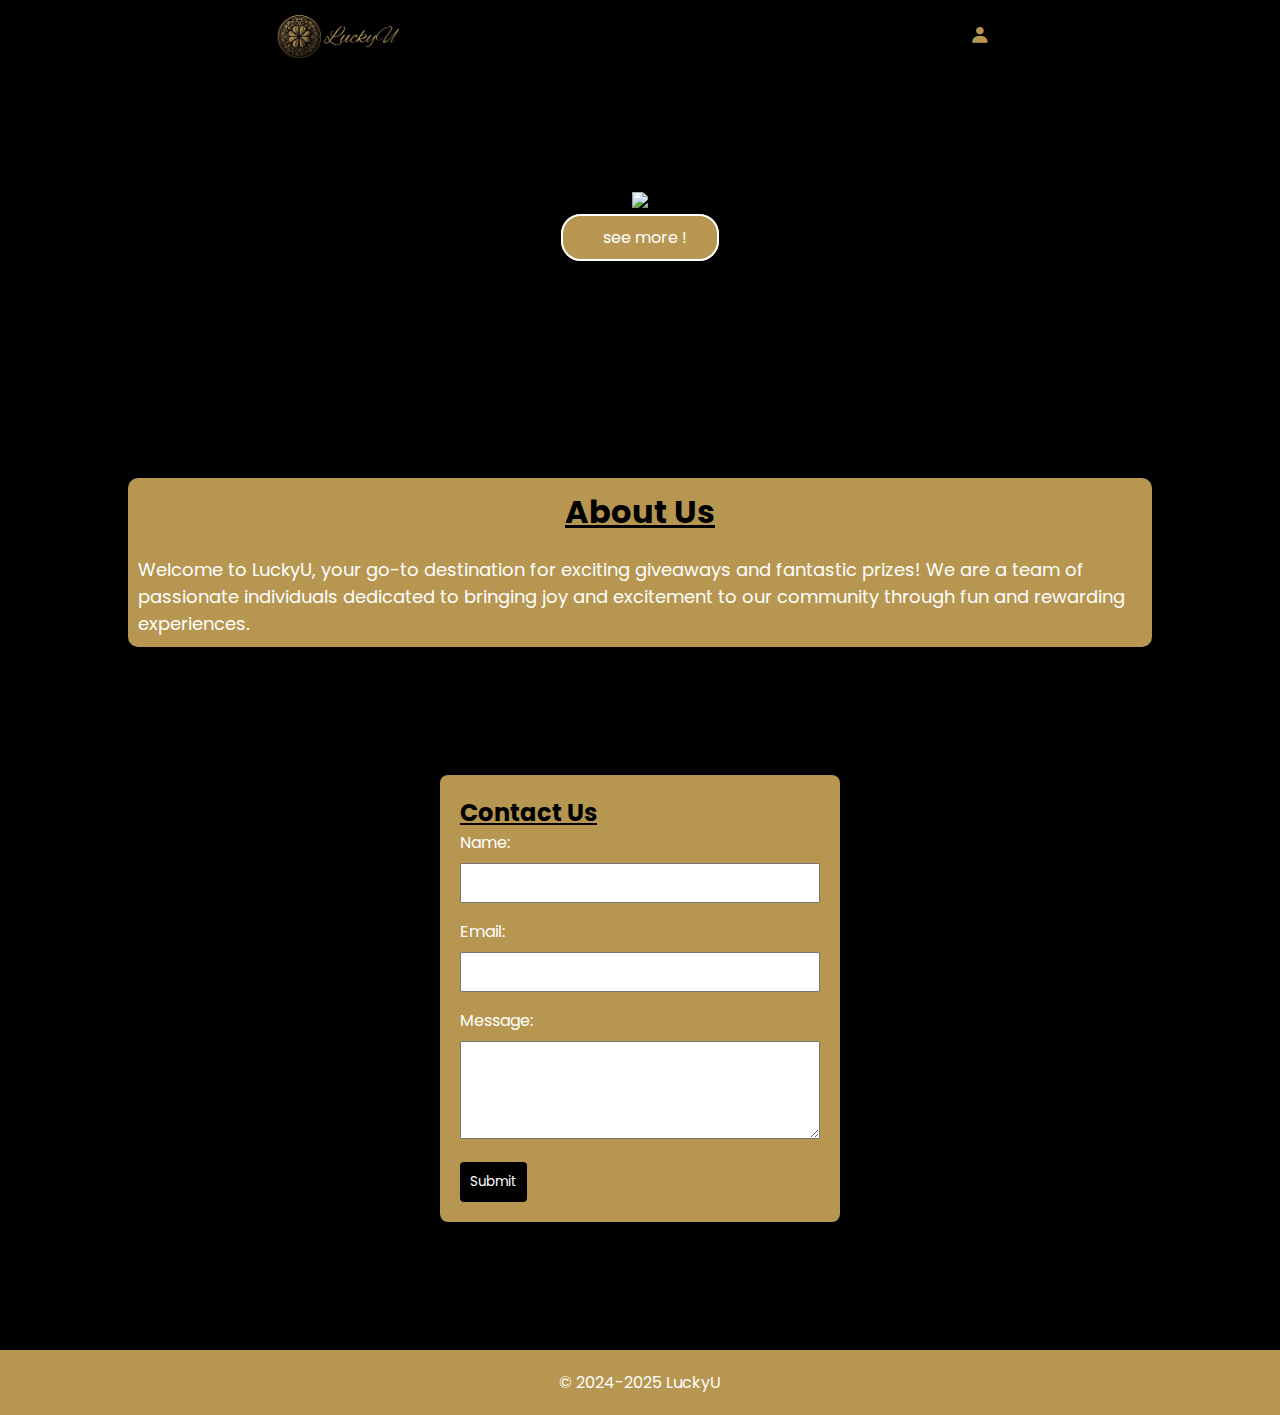
==== index.html @ d43349b8 "Update index.html" ====
<!DOCTYPE html>
<html lang="en">
<head>
    <meta charset="UTF-8">
    <meta name="viewport" content="width=device-width, initial-scale=1.0">
    <link href='https://unpkg.com/boxicons@2.1.4/css/boxicons.min.css' rel='stylesheet'>
    <link rel="stylesheet" href="style.css">
    <script src="main.js"></script>
    <script async src="https://pagead2.googlesyndication.com/pagead/js/adsbygoogle.js?client=ca-pub-5573003076509926"
     crossorigin="anonymous"></script>
    <title>LuckeyU</title>
</head>
<body>
    <header>
        <a href="index.html"><img src="luckyu-logo.png"></a>
        
        <div class="icons">
            <a href="#"><i class='bx bxs-user'></i></a>
        </div>
    </header>
    <main class="home-page">
        <section class="sec1"> 
            <img src="img/luckeyu-main.png">
            <p><a href="giveaways.html" class="main-btn" target="_blank">see more !</a></p>
        </section>
        
        <section class="about">
            <div>
                <h2>About Us</h2>
                    <p>
                        Welcome to LuckyU, your go-to destination for exciting giveaways and fantastic prizes! We are a team of passionate individuals dedicated to bringing joy and excitement to our community through fun and rewarding experiences.
                    </p>
            </div>
        </section>
        
        <section class="contact">
            
            <form id="contactForm" onsubmit="emailSend(); reset(); return false;">
                <h2>Contact Us</h2>
                <label for="name">Name:</label>
                <input type="text" id="name" name="name" required>
        
                <label for="email">Email:</label>
                <input type="email" id="email" name="email" required>
        
                <label for="message">Message:</label>
                <textarea id="message" name="message" rows="4" required></textarea>
        
                <button type="submit">Submit</button>
            </form>
            <script src="https://smtpjs.com/v3/smtp.js"></script>
            <script>
                function emailSend(){
                        var name = document.getElementById('name').value;
                        var email = document.getElementById('email').value;
                        var phone = document.getElementById('message').value;
                        

                        var messageBody = "name: \t\t" + name +
                        "<br/> email:\t\t" + email +
                        "<br/> message:\t\t" + message ;

                    Email.send({
                        Host : "smtp.elasticemail.com",
                        Username : "ouahmanemadani189@gmail.com",
                        Password : "504B6E9E85B3D01F27DA15992F0F7E5FD439",
                        To : 'luckeyu.online@gmail.com',
                        From : "ouahmanemadani189@gmail.com",
                        Subject : "This is the subject",
                        Body : "New user is here <br/>" + messageBody ,
                    }).then(
                    message => alert("contact form has been sent succesfully")
                    );
                    }
            </script>
        </section>

    </main>
    <footer>
        <p>&copy; 2024-2025 LuckyU</p>
    </footer>
</body>
</html>
---- style.css ----
@import url('https://fonts.googleapis.com/css2?family=Poppins:ital,wght@0,100;0,200;0,300;0,400;0,500;0,600;0,700;0,800;0,900;1,100;1,200;1,300;1,400;1,500;1,600;1,700;1,800;1,900&display=swap');

*{
    font-family: 'Poppins', sans-serif;
    margin: 0;
    padding: 0;
    box-sizing: border-box;
    list-style: none;
    text-decoration: none;
}
body{
    background-color: black;
    color: #fff;
}
header{
    justify-content: space-around;
    display: flex;
    width: 100%;
    background-color: #000;
}
header img{
    width: 150px;
}
.icons i{
    color: white;
    font-size: 20px;
    padding: 25px;
    color: #B69650;
}
/*section 1*/
.sec1{
    align-items: center;
    text-align: center;
    margin: 0;
    padding-top: 100px;
    padding-bottom: 100px;
}
.sec1 img{
    width: 80%;
    padding: 10px;
}
.main-btn{
    background-color: #B69650;
    border: 2px solid white;
    padding-left: 40px;
    padding-right: 30px;
    padding-top: 10px;
    padding-bottom: 10px;
    border-radius: 20px;
    color: white;
}
.main-btn:hover{
    color: #B69650;
    background-color: white;
    border-color: #B69650;
}
/*section 2*/
.sec2{
    align-items: center;
    text-align: center;
    margin: 10%;
    background-color: #B69650;
    border-radius: 20px;
    padding: 20px;
}
.sec2 span{
    background-color: white;
    color: #000;
    padding: 20px;
}
.time{
   display: flex;
    justify-content: center;
    flex-wrap: wrap;
    margin-top: 20px;
}
.time-chrono{
    color: #B69650;
    
    margin: 2px;
    border-radius: 10px;
}
/*footer */
footer{
    text-align: center;
    width: 100%;
    background-color: #B69650;
    padding: 20px;
    align-items: center;
}
/*join section */
.join{
    padding: 10%;
    padding-top: 10px;
    width: 100%;
    justify-content: center;
    align-items: center;
    text-align: center;
    height: 90vh;
}
.join h1{
    color: #B69650;
    text-decoration: underline;
    padding-top: 100px;
}
.join form{
    background-color: #B69650;
    padding: 20px;
    border-radius: 10px;
}
.join input{
    width: 100%;
    padding: 8px;
    margin-bottom: 16px;
    box-sizing: border-box;
    border: 1px solid #ccc;
    border-radius: 4px;
}
.join button{
    background-color: #000;
    color: #B69650;
    padding: 10px 15px;
      border: none;
      border-radius: 4px;
      cursor: pointer;
}
/*about us secftion */
.about{
    display: flex;
    justify-content: center;
    align-items: center;
    margin: 10%;
    background-color: #B69650;
    border-radius: 10px;
    width: 80%;
}
.about h2{
    text-decoration: underline;
    color: #000;
    padding: 10px;
    font-size: 2rem;
    text-align: center;
}
.about p{
    font-size: 18px;
    padding: 10px;
}
/*contact*/
.contact{
    display: flex;
    justify-content: center;
    align-items: center;
    margin: 10%;
}
.contact form {
    width: 400px;
    padding: 20px;
    box-shadow: 0 0 10px rgba(0, 0, 0, 0.1);
    border-radius: 8px;
    background-color: #B69650;
}
.contact form h2{
    color: #000;
    text-decoration: underline;
}
.contact form label {
    display: block;
    margin-bottom: 8px;
}

.contact form  input, textarea {
    width: 100%;
    padding: 8px;
    margin-bottom: 16px;
    box-sizing: border-box;
}

.contact form  button {
    background-color: #000;
    color: #fff;
    border: none;
    padding: 10px;
    cursor: pointer;
    border-radius: 4px;
}

.contact form  button:hover {
    background-color: #fff;
    border: 3PX solid #000;
    color: #000;
}
/*giveaways page*/
.cards{
    display: flex;
    justify-content: center;
    flex-wrap: wrap;
    margin-top: 20px;
    align-items: center;
    height: 100vh;
    width: 100%;
}
.card{
    background-color: #B69650;
    border-radius: 10px;
    padding: 10px;
}
.card img{
    width: 200px;
    height: auto;
    border-radius: 10px;
    margin: 10px;
}
.card h2{
    text-decoration: underline;
}
.card p{
    text-align: center;
    padding: 10px;
    margin: 10px;
}
.card a{
    color: #fff;
    background-color: #000;
    padding: 10px 20px;
    border-radius: 8PX;
    text-decoration: underline;
}
.card a:hover{
    color: #000;
    background-color: #fff;
}
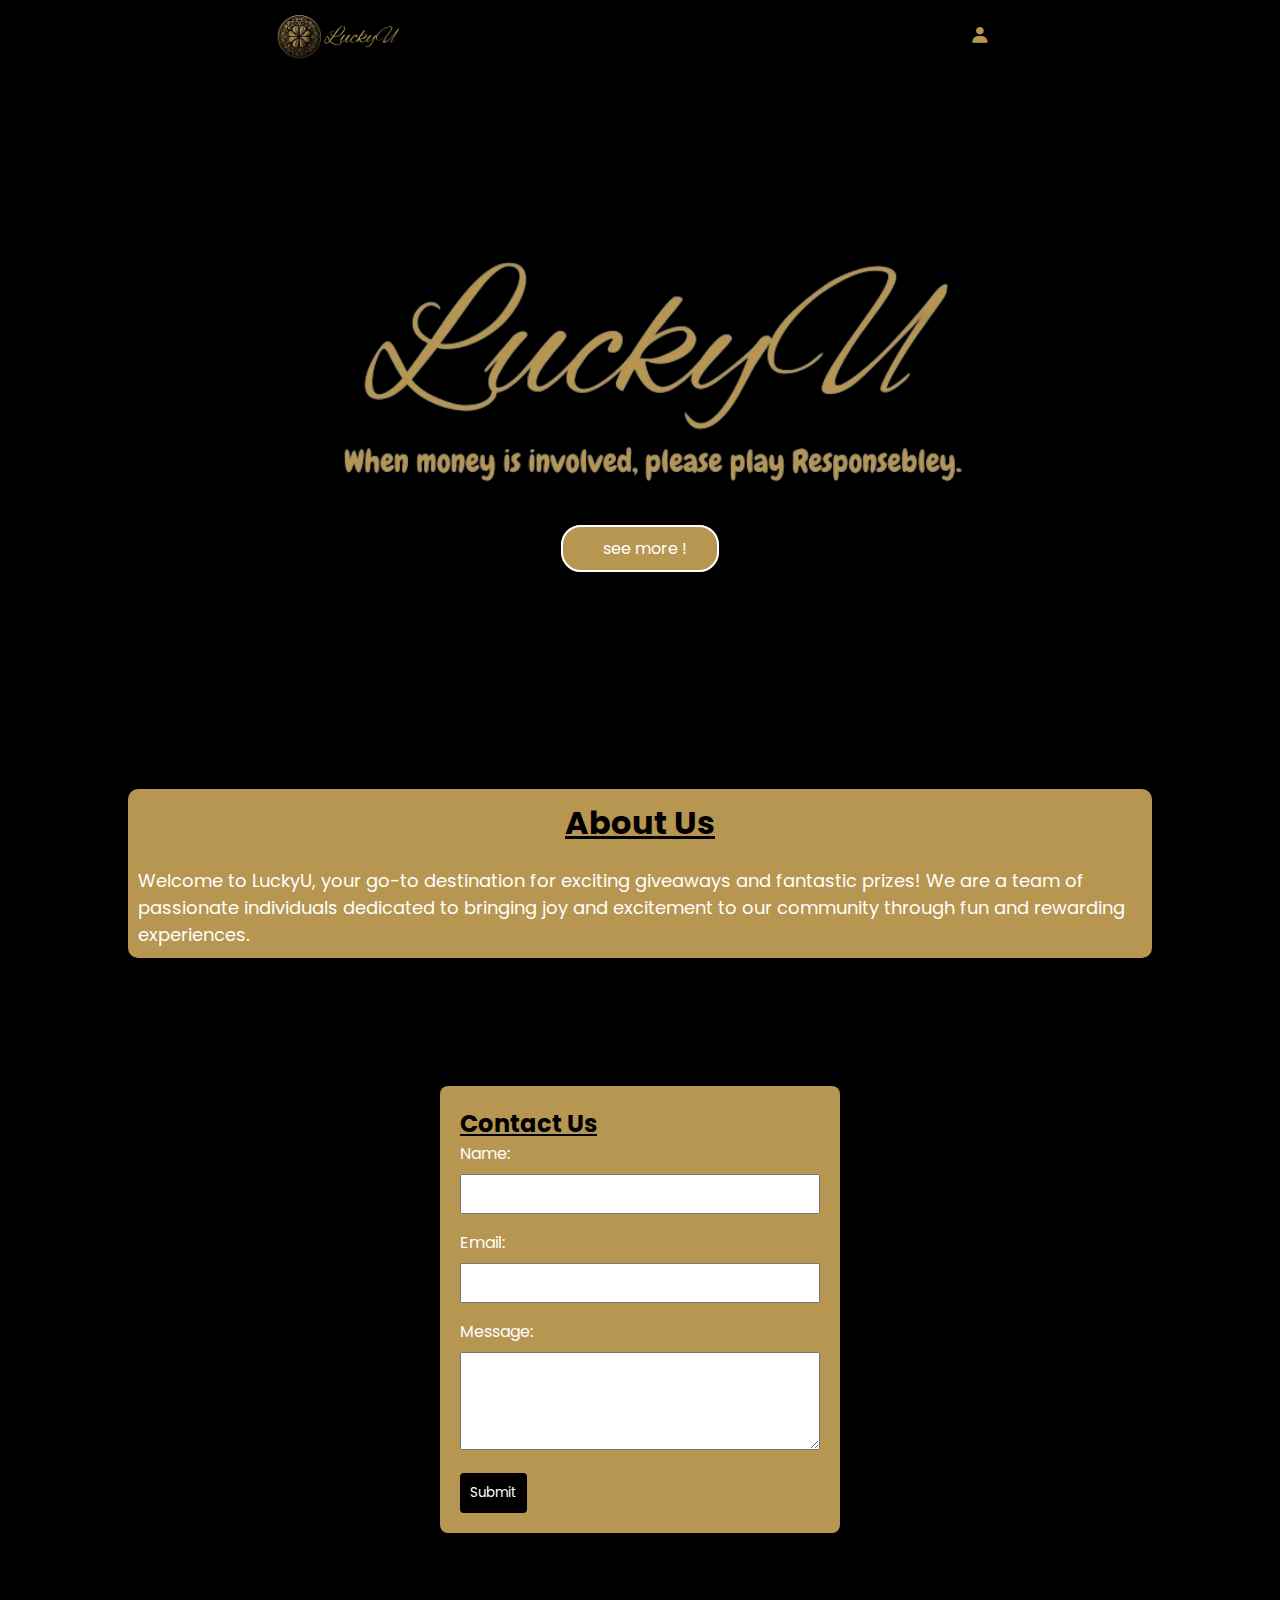
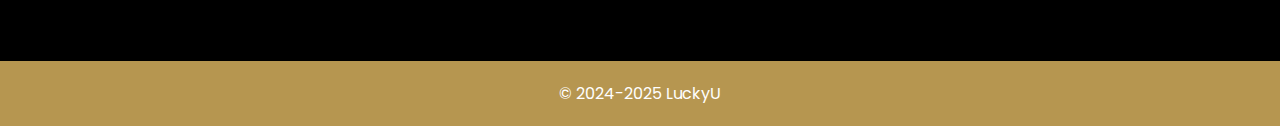
==== commit b231f303: "Update index.html" ====
--- a/index.html
+++ b/index.html
@@ -20,7 +20,7 @@
     </header>
     <main class="home-page">
         <section class="sec1"> 
-            <img src="img/luckeyu-main.png">
+            <img src="luckeyu-main.png">
             <p><a href="giveaways.html" class="main-btn" target="_blank">see more !</a></p>
         </section>
         
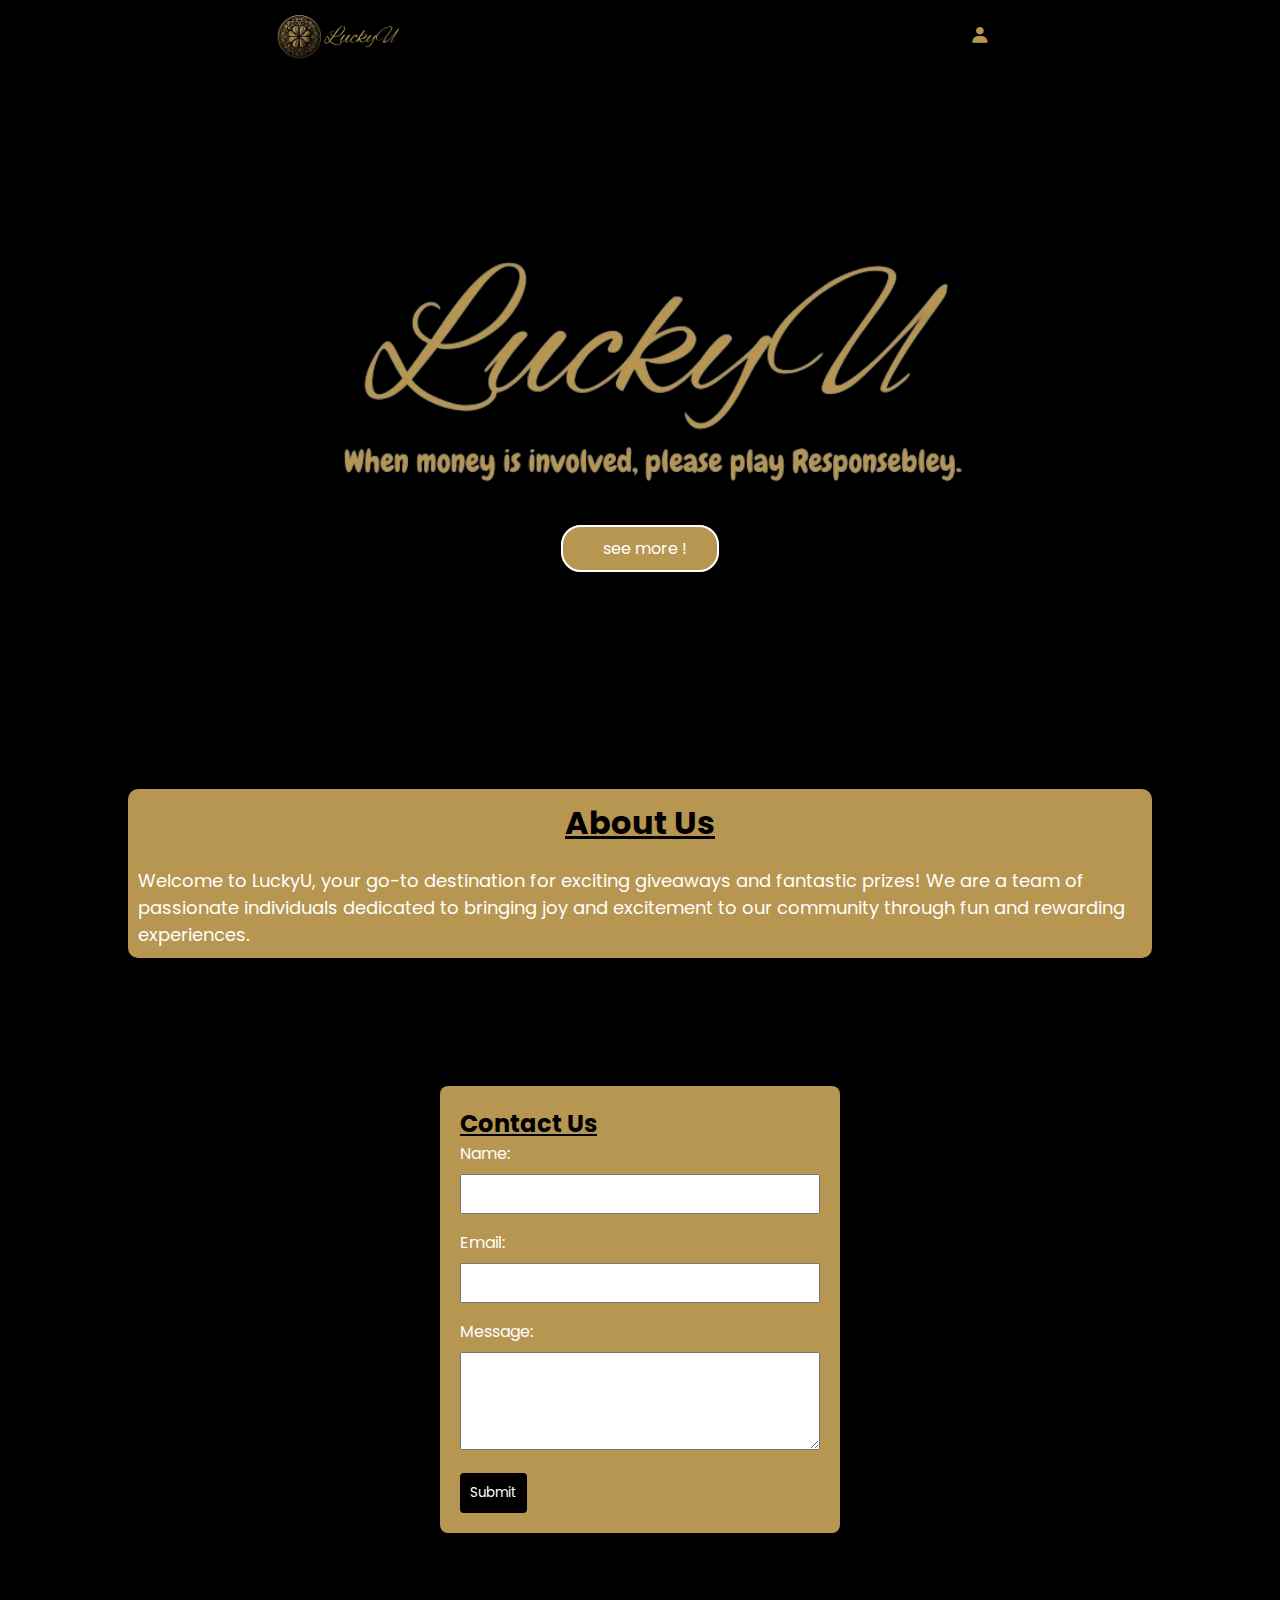
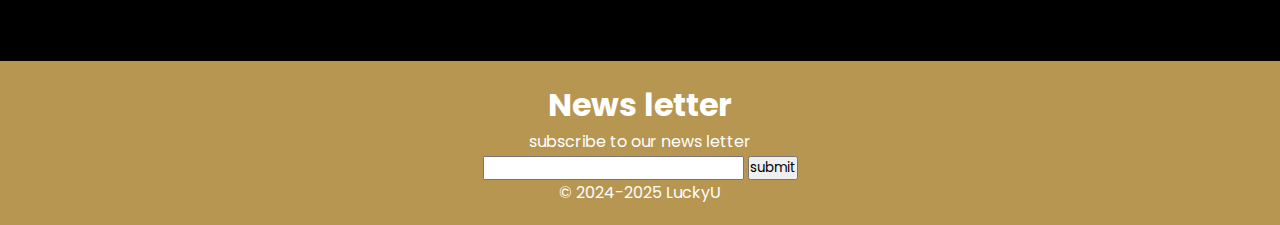
==== commit 6feac1f8: "adding news letter section" ====
--- a/index.html
+++ b/index.html
@@ -8,6 +8,9 @@
     <script src="main.js"></script>
     <script async src="https://pagead2.googlesyndication.com/pagead/js/adsbygoogle.js?client=ca-pub-5573003076509926"
      crossorigin="anonymous"></script>
+    <script async src="https://pagead2.googlesyndication.com/pagead/js/adsbygoogle.js?client=ca-pub-5573003076509926"
+     crossorigin="anonymous"></script>
+    <link rel="icon" href="icon.jpeg">
     <title>LuckeyU</title>
 </head>
 <body>
@@ -77,6 +80,14 @@
 
     </main>
     <footer>
+        <div>
+            <h1>News letter </h1>
+            <p>subscribe to our news letter </p>
+            <input type="email">
+            <button>
+                submit
+            </button>
+        </div>
         <p>&copy; 2024-2025 LuckyU</p>
     </footer>
 </body>
--- a/style.css
+++ b/style.css
@@ -116,6 +116,11 @@
     border: 1px solid #ccc;
     border-radius: 4px;
 }
+.join p{
+    color: #000;
+    padding: 10px;
+    text-align: center;
+}
 .join button{
     background-color: #000;
     color: #B69650;
@@ -132,7 +137,6 @@
     margin: 10%;
     background-color: #B69650;
     border-radius: 10px;
-    width: 80%;
 }
 .about h2{
     text-decoration: underline;
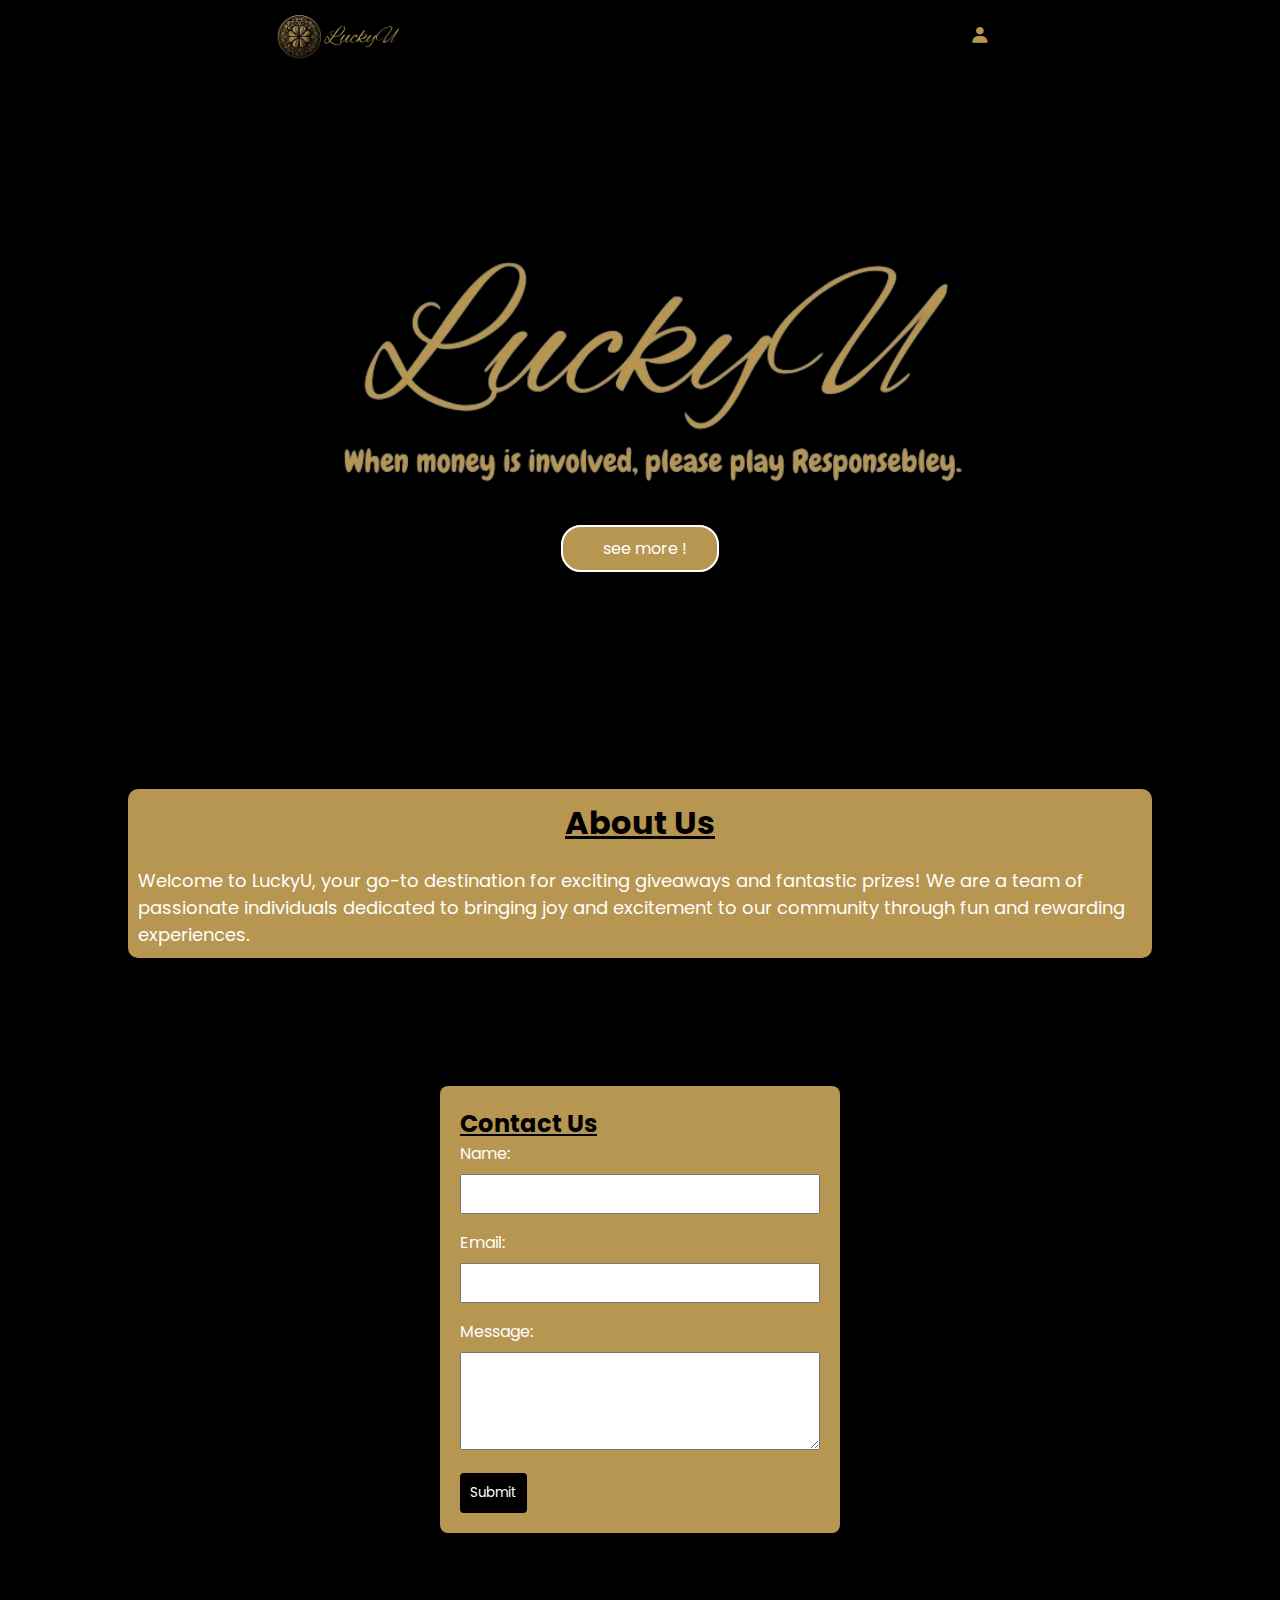
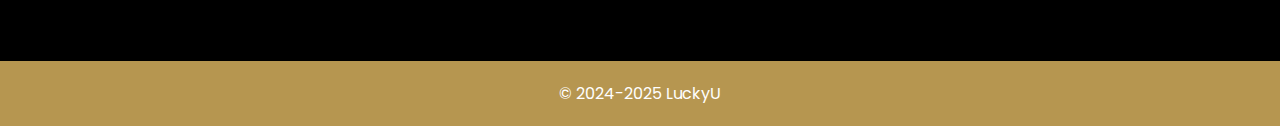
==== commit a14d4264: "Update index.html" ====
--- a/index.html
+++ b/index.html
@@ -80,14 +80,6 @@
 
     </main>
     <footer>
-        <div>
-            <h1>News letter </h1>
-            <p>subscribe to our news letter </p>
-            <input type="email">
-            <button>
-                submit
-            </button>
-        </div>
         <p>&copy; 2024-2025 LuckyU</p>
     </footer>
 </body>
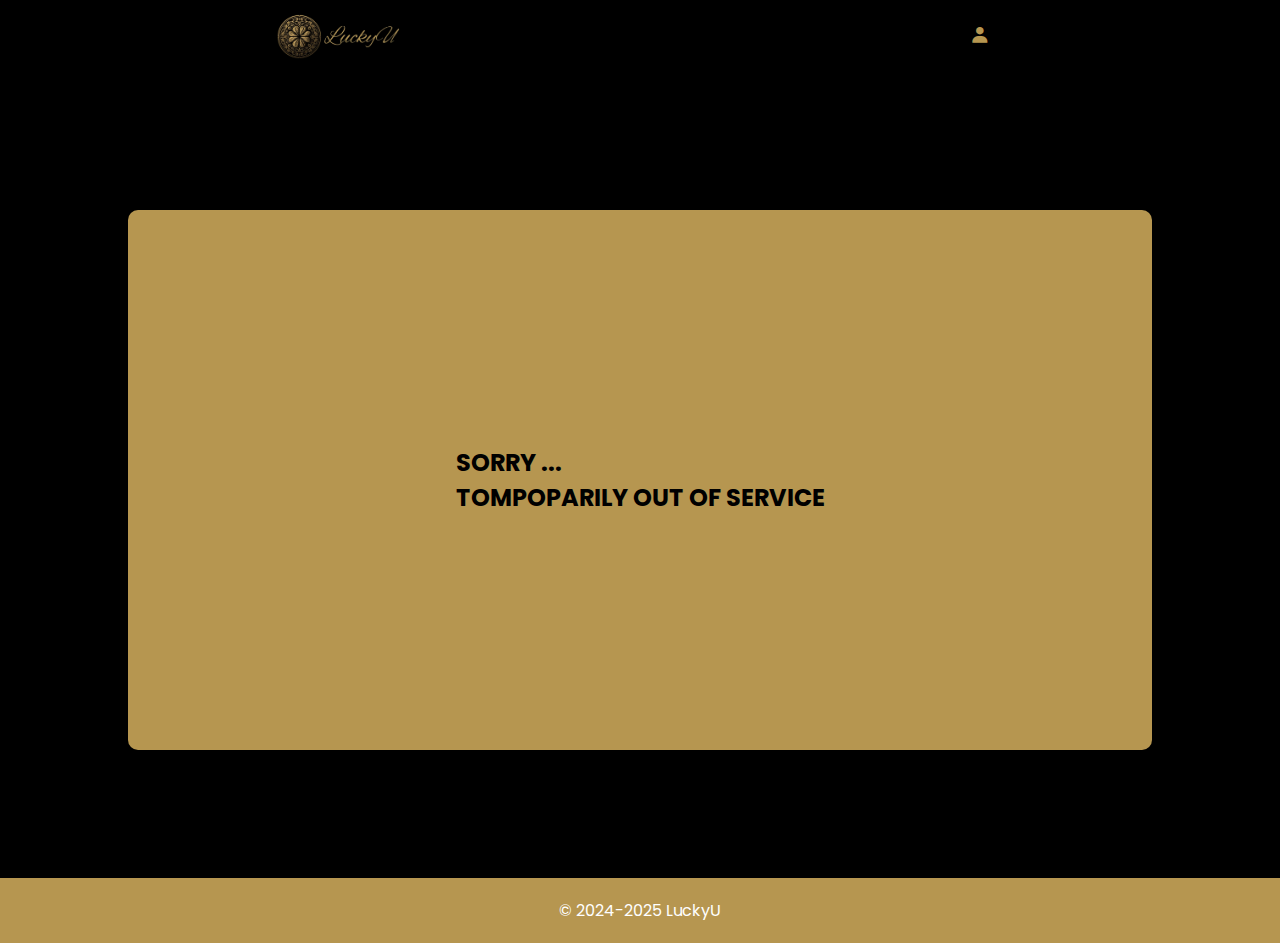
==== commit 40739be4: "Add files via upload" ====
--- a/index.html
+++ b/index.html
@@ -3,15 +3,10 @@
 <head>
     <meta charset="UTF-8">
     <meta name="viewport" content="width=device-width, initial-scale=1.0">
+    <link rel="icon" href="icon.jpeg">
+    <link rel="stylesheet" href="style.css">
     <link href='https://unpkg.com/boxicons@2.1.4/css/boxicons.min.css' rel='stylesheet'>
-    <link rel="stylesheet" href="style.css">
-    <script src="main.js"></script>
-    <script async src="https://pagead2.googlesyndication.com/pagead/js/adsbygoogle.js?client=ca-pub-5573003076509926"
-     crossorigin="anonymous"></script>
-    <script async src="https://pagead2.googlesyndication.com/pagead/js/adsbygoogle.js?client=ca-pub-5573003076509926"
-     crossorigin="anonymous"></script>
-    <link rel="icon" href="icon.jpeg">
-    <title>LuckeyU</title>
+    <title>Lucky U</title>
 </head>
 <body>
     <header>
@@ -21,66 +16,16 @@
             <a href="#"><i class='bx bxs-user'></i></a>
         </div>
     </header>
-    <main class="home-page">
-        <section class="sec1"> 
-            <img src="luckeyu-main.png">
-            <p><a href="giveaways.html" class="main-btn" target="_blank">see more !</a></p>
-        </section>
-        
-        <section class="about">
-            <div>
-                <h2>About Us</h2>
-                    <p>
-                        Welcome to LuckyU, your go-to destination for exciting giveaways and fantastic prizes! We are a team of passionate individuals dedicated to bringing joy and excitement to our community through fun and rewarding experiences.
-                    </p>
-            </div>
-        </section>
-        
-        <section class="contact">
-            
-            <form id="contactForm" onsubmit="emailSend(); reset(); return false;">
-                <h2>Contact Us</h2>
-                <label for="name">Name:</label>
-                <input type="text" id="name" name="name" required>
-        
-                <label for="email">Email:</label>
-                <input type="email" id="email" name="email" required>
-        
-                <label for="message">Message:</label>
-                <textarea id="message" name="message" rows="4" required></textarea>
-        
-                <button type="submit">Submit</button>
-            </form>
-            <script src="https://smtpjs.com/v3/smtp.js"></script>
-            <script>
-                function emailSend(){
-                        var name = document.getElementById('name').value;
-                        var email = document.getElementById('email').value;
-                        var phone = document.getElementById('message').value;
-                        
-
-                        var messageBody = "name: \t\t" + name +
-                        "<br/> email:\t\t" + email +
-                        "<br/> message:\t\t" + message ;
-
-                    Email.send({
-                        Host : "smtp.elasticemail.com",
-                        Username : "ouahmanemadani189@gmail.com",
-                        Password : "504B6E9E85B3D01F27DA15992F0F7E5FD439",
-                        To : 'luckeyu.online@gmail.com',
-                        From : "ouahmanemadani189@gmail.com",
-                        Subject : "This is the subject",
-                        Body : "New user is here <br/>" + messageBody ,
-                    }).then(
-                    message => alert("contact form has been sent succesfully")
-                    );
-                    }
-            </script>
-        </section>
-
-    </main>
+    <section>
+        <div class="box">
+            <h2>
+                SORRY ... <br>
+                TOMPOPARILY OUT OF SERVICE 
+            </h2>
+        </div>
+    </section>
     <footer>
         <p>&copy; 2024-2025 LuckyU</p>
     </footer>
 </body>
-</html>
+</html>--- a/style.css
+++ b/style.css
@@ -12,6 +12,7 @@
     background-color: black;
     color: #fff;
 }
+/*header style*/
 header{
     justify-content: space-around;
     display: flex;
@@ -27,59 +28,22 @@
     padding: 25px;
     color: #B69650;
 }
-/*section 1*/
-.sec1{
+/*out of service section*/
+section{
+    display: flex;
+    justify-content: center;
     align-items: center;
-    text-align: center;
-    margin: 0;
-    padding-top: 100px;
-    padding-bottom: 100px;
-}
-.sec1 img{
-    width: 80%;
-    padding: 10px;
-}
-.main-btn{
-    background-color: #B69650;
-    border: 2px solid white;
-    padding-left: 40px;
-    padding-right: 30px;
-    padding-top: 10px;
-    padding-bottom: 10px;
-    border-radius: 20px;
-    color: white;
-}
-.main-btn:hover{
-    color: #B69650;
-    background-color: white;
-    border-color: #B69650;
-}
-/*section 2*/
-.sec2{
-    align-items: center;
-    text-align: center;
     margin: 10%;
     background-color: #B69650;
-    border-radius: 20px;
-    padding: 20px;
+    border-radius: 10px;
+    height: 60vh;
 }
-.sec2 span{
-    background-color: white;
+h2{
+    padding: 10px;
     color: #000;
-    padding: 20px;
 }
-.time{
-   display: flex;
-    justify-content: center;
-    flex-wrap: wrap;
-    margin-top: 20px;
-}
-.time-chrono{
-    color: #B69650;
-    
-    margin: 2px;
-    border-radius: 10px;
-}
+
+
 /*footer */
 footer{
     text-align: center;
@@ -87,150 +51,4 @@
     background-color: #B69650;
     padding: 20px;
     align-items: center;
-}
-/*join section */
-.join{
-    padding: 10%;
-    padding-top: 10px;
-    width: 100%;
-    justify-content: center;
-    align-items: center;
-    text-align: center;
-    height: 90vh;
-}
-.join h1{
-    color: #B69650;
-    text-decoration: underline;
-    padding-top: 100px;
-}
-.join form{
-    background-color: #B69650;
-    padding: 20px;
-    border-radius: 10px;
-}
-.join input{
-    width: 100%;
-    padding: 8px;
-    margin-bottom: 16px;
-    box-sizing: border-box;
-    border: 1px solid #ccc;
-    border-radius: 4px;
-}
-.join p{
-    color: #000;
-    padding: 10px;
-    text-align: center;
-}
-.join button{
-    background-color: #000;
-    color: #B69650;
-    padding: 10px 15px;
-      border: none;
-      border-radius: 4px;
-      cursor: pointer;
-}
-/*about us secftion */
-.about{
-    display: flex;
-    justify-content: center;
-    align-items: center;
-    margin: 10%;
-    background-color: #B69650;
-    border-radius: 10px;
-}
-.about h2{
-    text-decoration: underline;
-    color: #000;
-    padding: 10px;
-    font-size: 2rem;
-    text-align: center;
-}
-.about p{
-    font-size: 18px;
-    padding: 10px;
-}
-/*contact*/
-.contact{
-    display: flex;
-    justify-content: center;
-    align-items: center;
-    margin: 10%;
-}
-.contact form {
-    width: 400px;
-    padding: 20px;
-    box-shadow: 0 0 10px rgba(0, 0, 0, 0.1);
-    border-radius: 8px;
-    background-color: #B69650;
-}
-.contact form h2{
-    color: #000;
-    text-decoration: underline;
-}
-.contact form label {
-    display: block;
-    margin-bottom: 8px;
-}
-
-.contact form  input, textarea {
-    width: 100%;
-    padding: 8px;
-    margin-bottom: 16px;
-    box-sizing: border-box;
-}
-
-.contact form  button {
-    background-color: #000;
-    color: #fff;
-    border: none;
-    padding: 10px;
-    cursor: pointer;
-    border-radius: 4px;
-}
-
-.contact form  button:hover {
-    background-color: #fff;
-    border: 3PX solid #000;
-    color: #000;
-}
-/*giveaways page*/
-.cards{
-    display: flex;
-    justify-content: center;
-    flex-wrap: wrap;
-    margin-top: 20px;
-    align-items: center;
-    height: 100vh;
-    width: 100%;
-}
-.card{
-    background-color: #B69650;
-    border-radius: 10px;
-    padding: 10px;
-}
-.card img{
-    width: 200px;
-    height: auto;
-    border-radius: 10px;
-    margin: 10px;
-}
-.card h2{
-    text-decoration: underline;
-}
-.card p{
-    text-align: center;
-    padding: 10px;
-    margin: 10px;
-}
-.card a{
-    color: #fff;
-    background-color: #000;
-    padding: 10px 20px;
-    border-radius: 8PX;
-    text-decoration: underline;
-}
-.card a:hover{
-    color: #000;
-    background-color: #fff;
-}
-
+}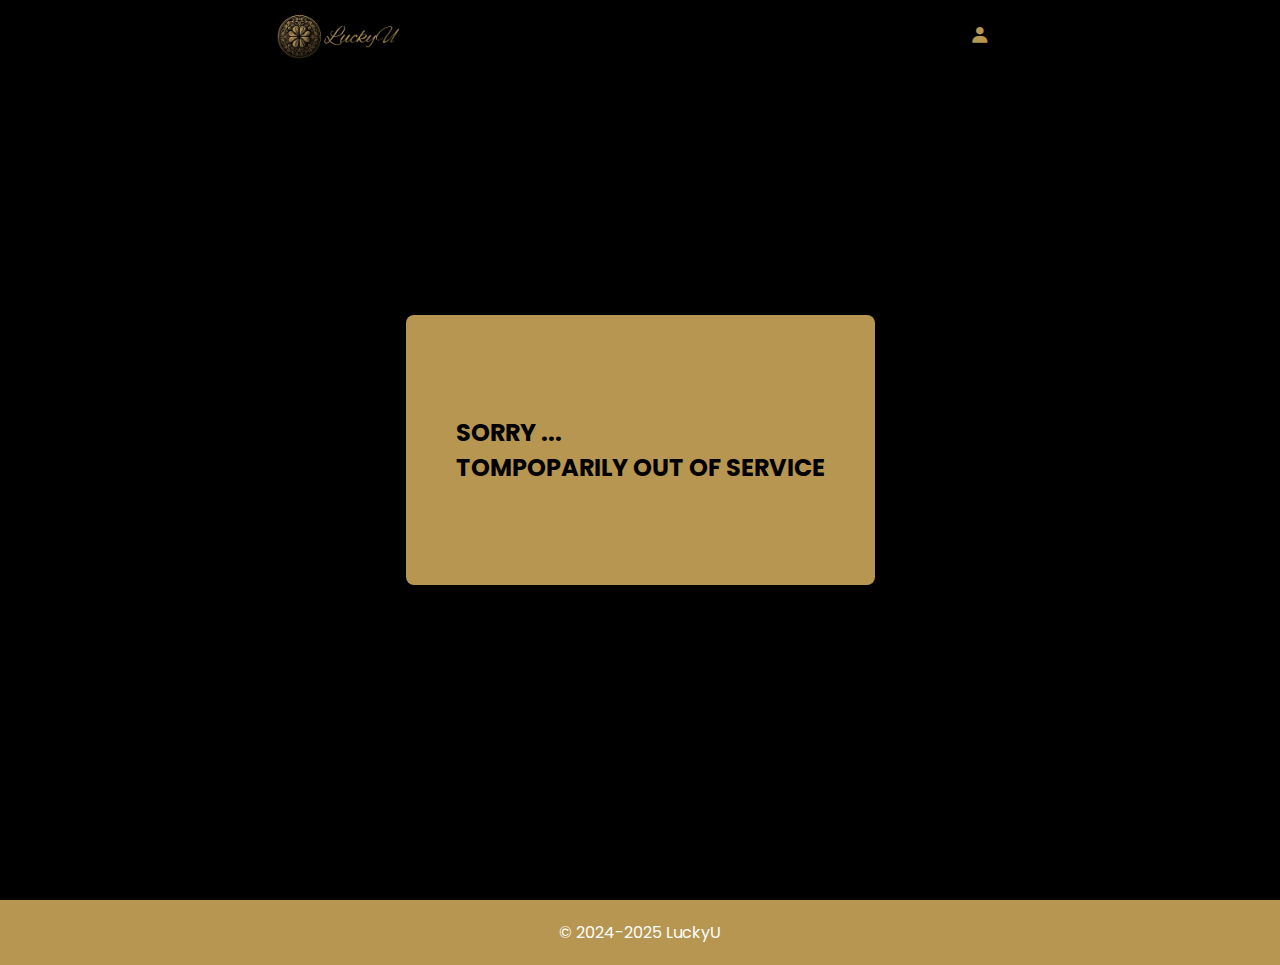
==== commit 86e249da: "final updates" ====
--- a/index.html
+++ b/index.html
@@ -16,14 +16,16 @@
             <a href="#"><i class='bx bxs-user'></i></a>
         </div>
     </header>
-    <section>
-        <div class="box">
-            <h2>
-                SORRY ... <br>
-                TOMPOPARILY OUT OF SERVICE 
-            </h2>
-        </div>
-    </section>
+    <main>
+        <section>
+            <div class="box">
+                <h2>
+                    SORRY ... <br>
+                    TOMPOPARILY OUT OF SERVICE 
+                </h2>
+            </div>
+        </section>
+    </main>
     <footer>
         <p>&copy; 2024-2025 LuckyU</p>
     </footer>
--- a/style.css
+++ b/style.css
@@ -18,6 +18,7 @@
     display: flex;
     width: 100%;
     background-color: #000;
+    position: fixed;
 }
 header img{
     width: 150px;
@@ -29,26 +30,27 @@
     color: #B69650;
 }
 /*out of service section*/
-section{
+main {
+    width: 100%;
+    height: 100vh;
     display: flex;
+    align-items: center;
     justify-content: center;
-    align-items: center;
-    margin: 10%;
-    background-color: #B69650;
-    border-radius: 10px;
-    height: 60vh;
-}
-h2{
-    padding: 10px;
-    color: #000;
 }
 
+section {
+    color: #000;
+    background-color: #B69650;
+    padding: 100px 50px;
+    border-radius: 8px;
+}
 
 /*footer */
 footer{
+    position: absolute;
     text-align: center;
     width: 100%;
     background-color: #B69650;
     padding: 20px;
     align-items: center;
-}+}
